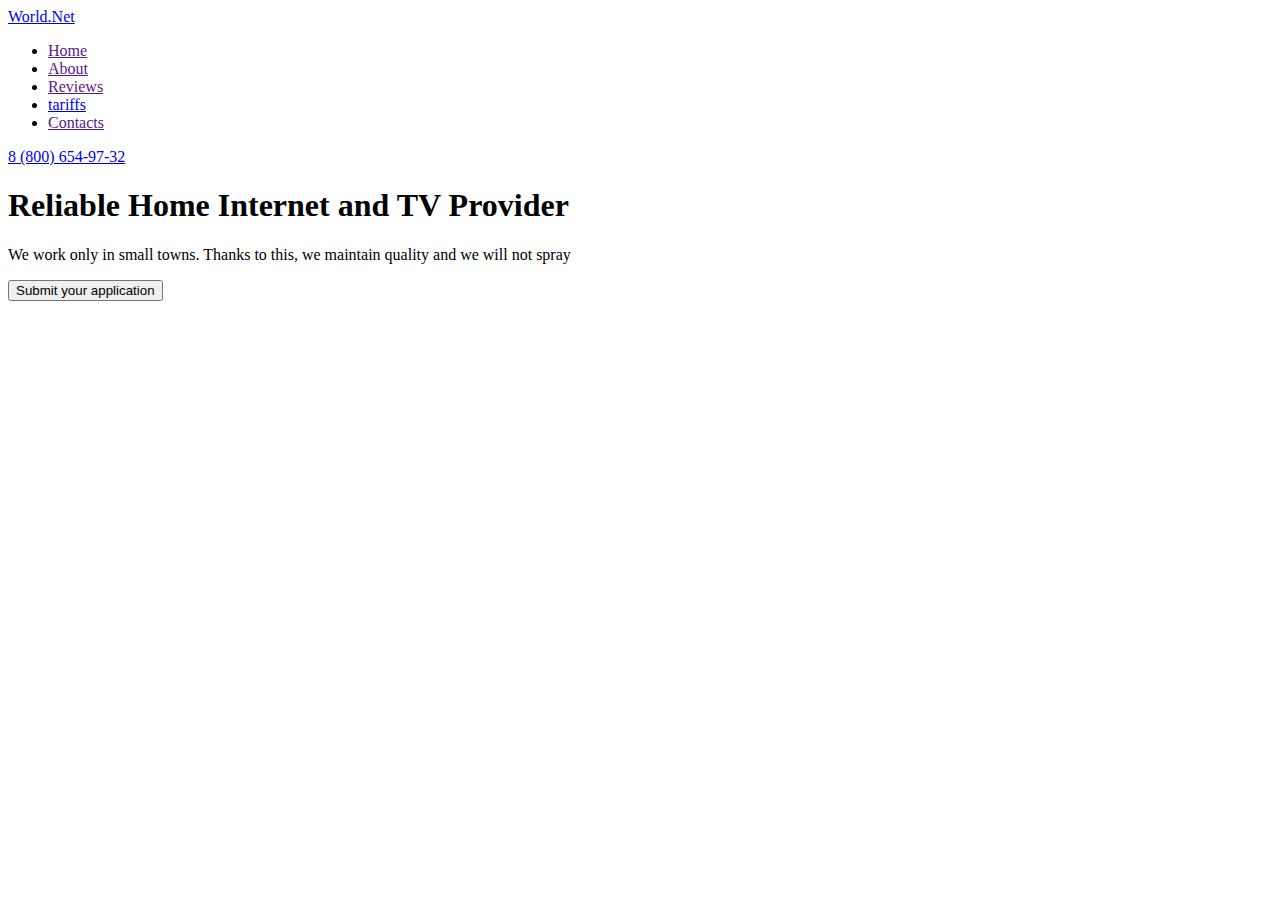
==== index.html @ 022cb954 "int" ====
<!DOCTYPE html>
<html lang="en">
<head>
    <meta charset="UTF-8">
    <meta name="viewport" content="width=device-width, initial-scale=1.0">
    <title>Internet</title>
</head>
<body>
    <header>
        <nav>
            <a href="./index.html">World.Net</a>
            <ul>
                <li><a href="">Home</a></li>
                <li><a href="">About</a></li>
                <li><a href="">Reviews</a></li>
                <li><a href="./tariffs.html">tariffs</a></li>
                <li><a href="">Contacts</a></li>
            </ul>
        </nav>
        <a href="tel:88006549732"> 8 (800) 654-97-32</a>
    </header>
    <main>
        <section>
            <h1>Reliable Home Internet and TV Provider</h1>
            <p>We work only in small towns. Thanks to this, 
                we maintain quality and we will not spray</p>
            <button>Submit your application</button><img src="./images/bro.png" alt=""></section>
    </main>  
</body>
</html>
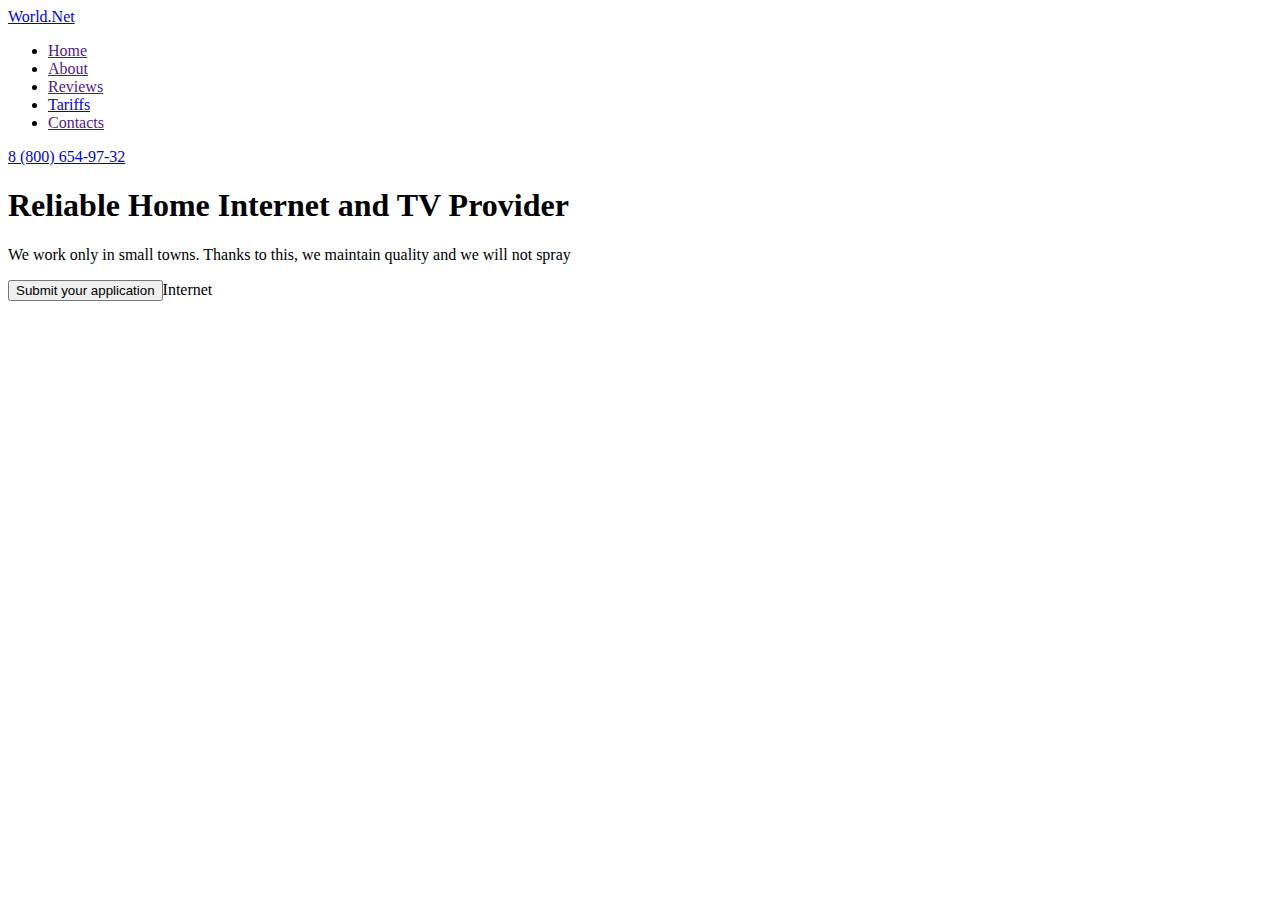
==== commit d8503b62: "int" ====
--- a/index.html
+++ b/index.html
@@ -13,7 +13,7 @@
                 <li><a href="">Home</a></li>
                 <li><a href="">About</a></li>
                 <li><a href="">Reviews</a></li>
-                <li><a href="./tariffs.html">tariffs</a></li>
+                <li><a href="./tariffs.html">Tariffs</a></li>
                 <li><a href="">Contacts</a></li>
             </ul>
         </nav>
@@ -24,7 +24,7 @@
             <h1>Reliable Home Internet and TV Provider</h1>
             <p>We work only in small towns. Thanks to this, 
                 we maintain quality and we will not spray</p>
-            <button>Submit your application</button><img src="./images/bro.png" alt=""></section>
+            <button>Submit your application</button><img src="./images/bro.jpg" alt="">Internet</section>
     </main>  
 </body>
 </html>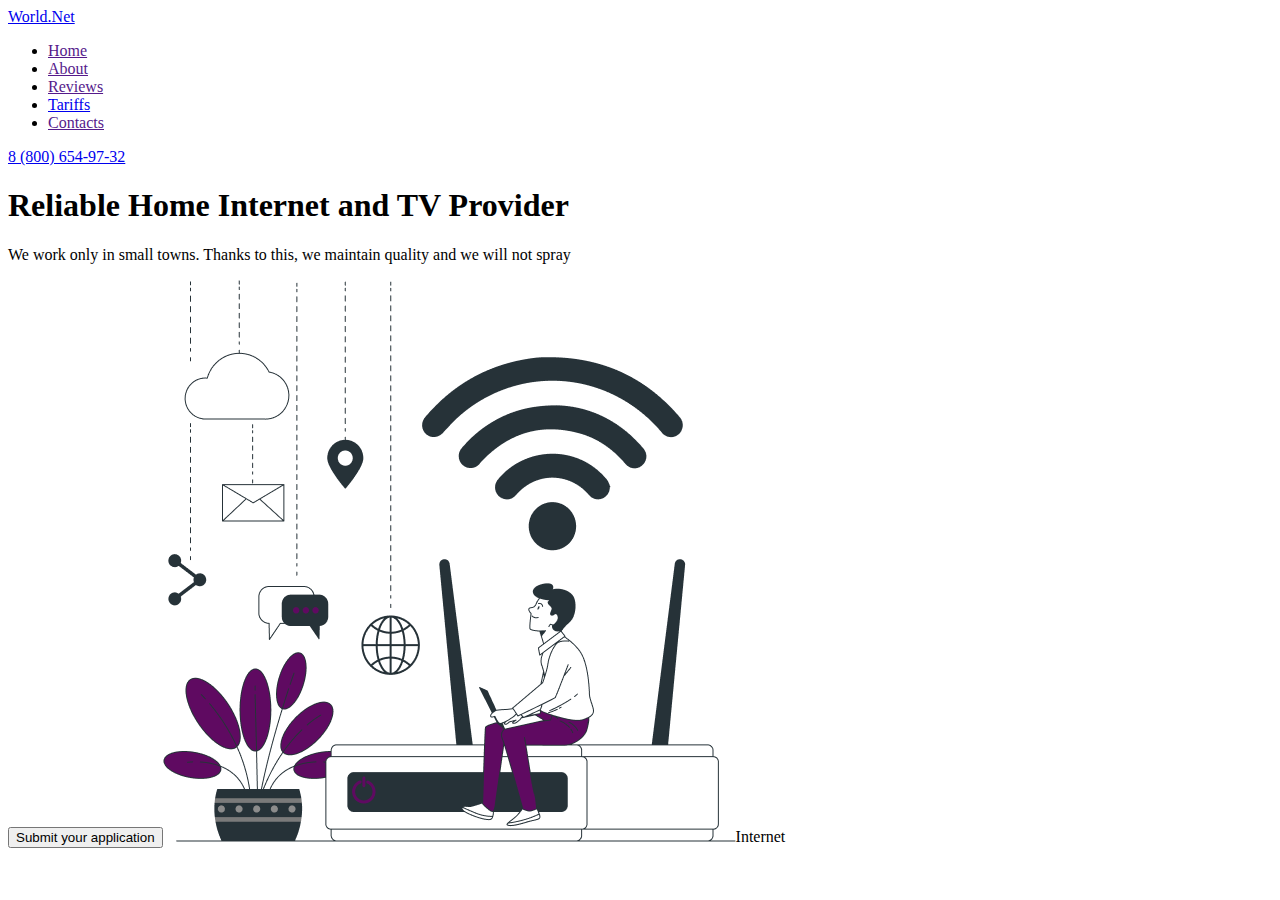
==== commit 4e41b3b9: "int" ====
--- a/index.html
+++ b/index.html
@@ -24,7 +24,7 @@
             <h1>Reliable Home Internet and TV Provider</h1>
             <p>We work only in small towns. Thanks to this, 
                 we maintain quality and we will not spray</p>
-            <button>Submit your application</button><img src="./images/bro.jpg" alt="">Internet</section>
+            <button>Submit your application</button><img src="./images/internet-day/bro.png" alt="">Internet</section>
     </main>  
 </body>
 </html>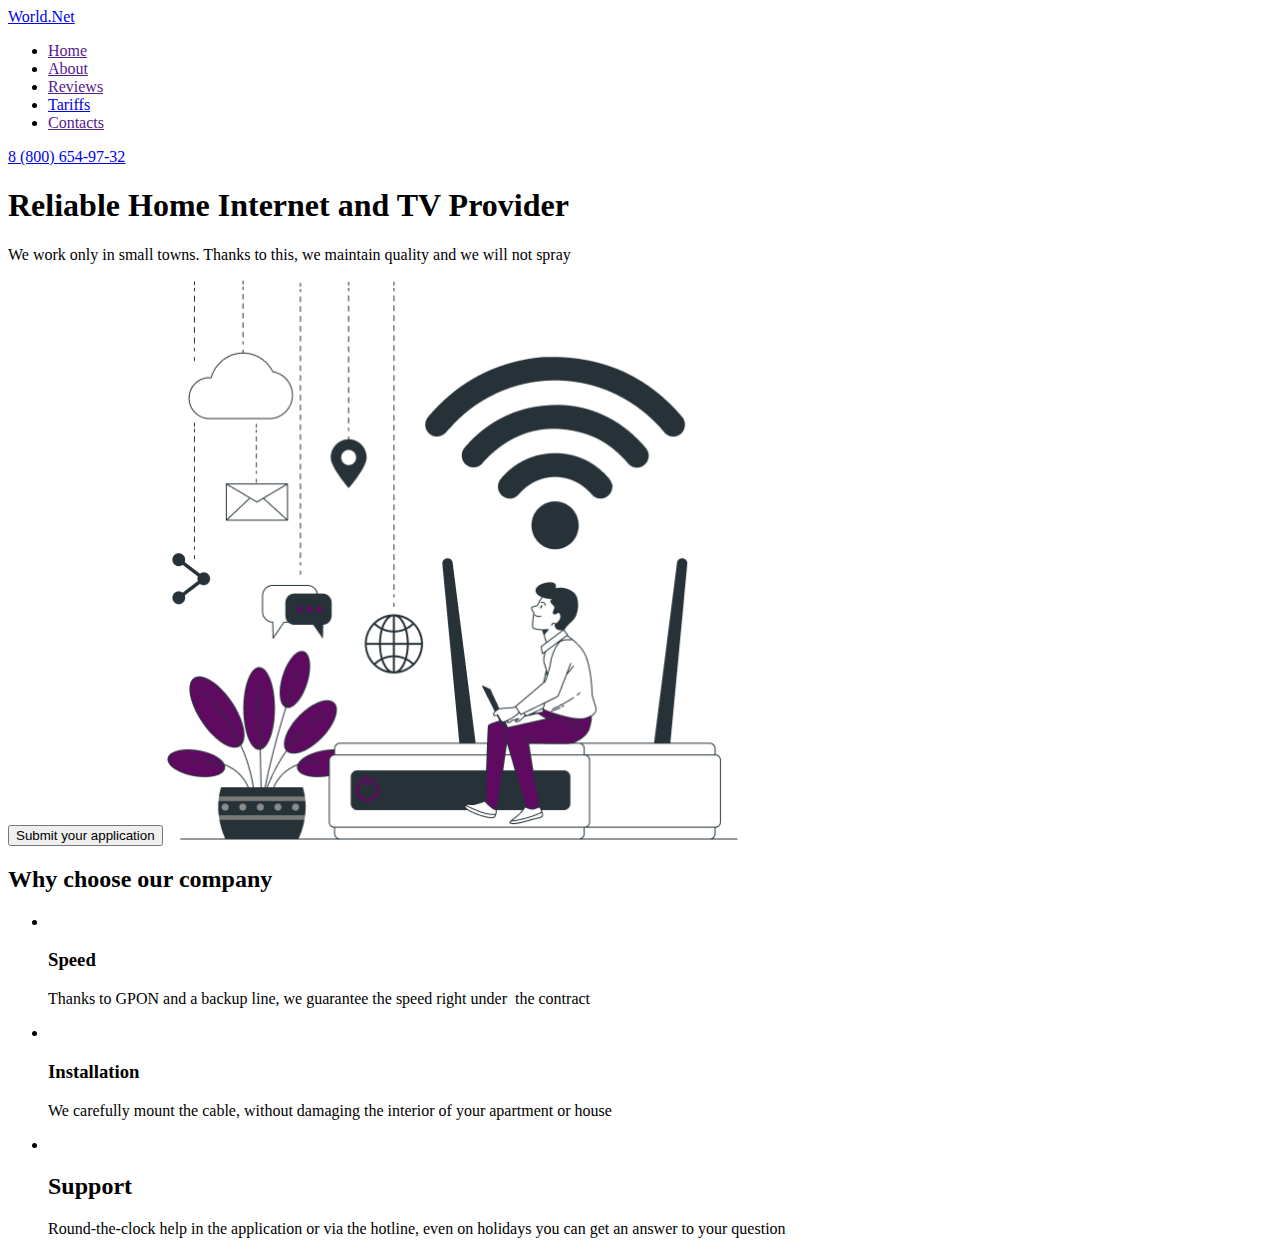
==== commit 5b042b4b: "int" ====
--- a/index.html
+++ b/index.html
@@ -24,7 +24,35 @@
             <h1>Reliable Home Internet and TV Provider</h1>
             <p>We work only in small towns. Thanks to this, 
                 we maintain quality and we will not spray</p>
-            <button>Submit your application</button><img src="./images/internet-day/bro.png" alt="">Internet</section>
+            <button type="button">Submit your application</button>
+            <img 
+            src="./images/internet-day/bro.png" alt="Internet" 
+            width="571"
+            height="560"
+            />
+        </section>
+        <section>
+            <h2>Why choose our company</h2>
+            <ul>
+                <li>
+                    <img src="" alt=""/>
+                    <h3>Speed</h3>
+                    <p>Thanks to GPON and a backup line, we guarantee the speed right under  +the contract</p>
+                </li>
+                <li>
+                    <img src="" alt=""/>
+                    <h3>Installation</h3>
+                    <p>We carefully mount the cable, without damaging the interior of your apartment
+                        or house</p>
+                </li>
+                <li>
+                    <img src="" alt=""/>
+                    <h2>Support</h2>
+                    <p>Round-the-clock help in the application or via the hotline, even on holidays you can get an answer to your question</p>
+                </li>
+            </ul>
+        </section>
     </main>  
 </body>
 </html>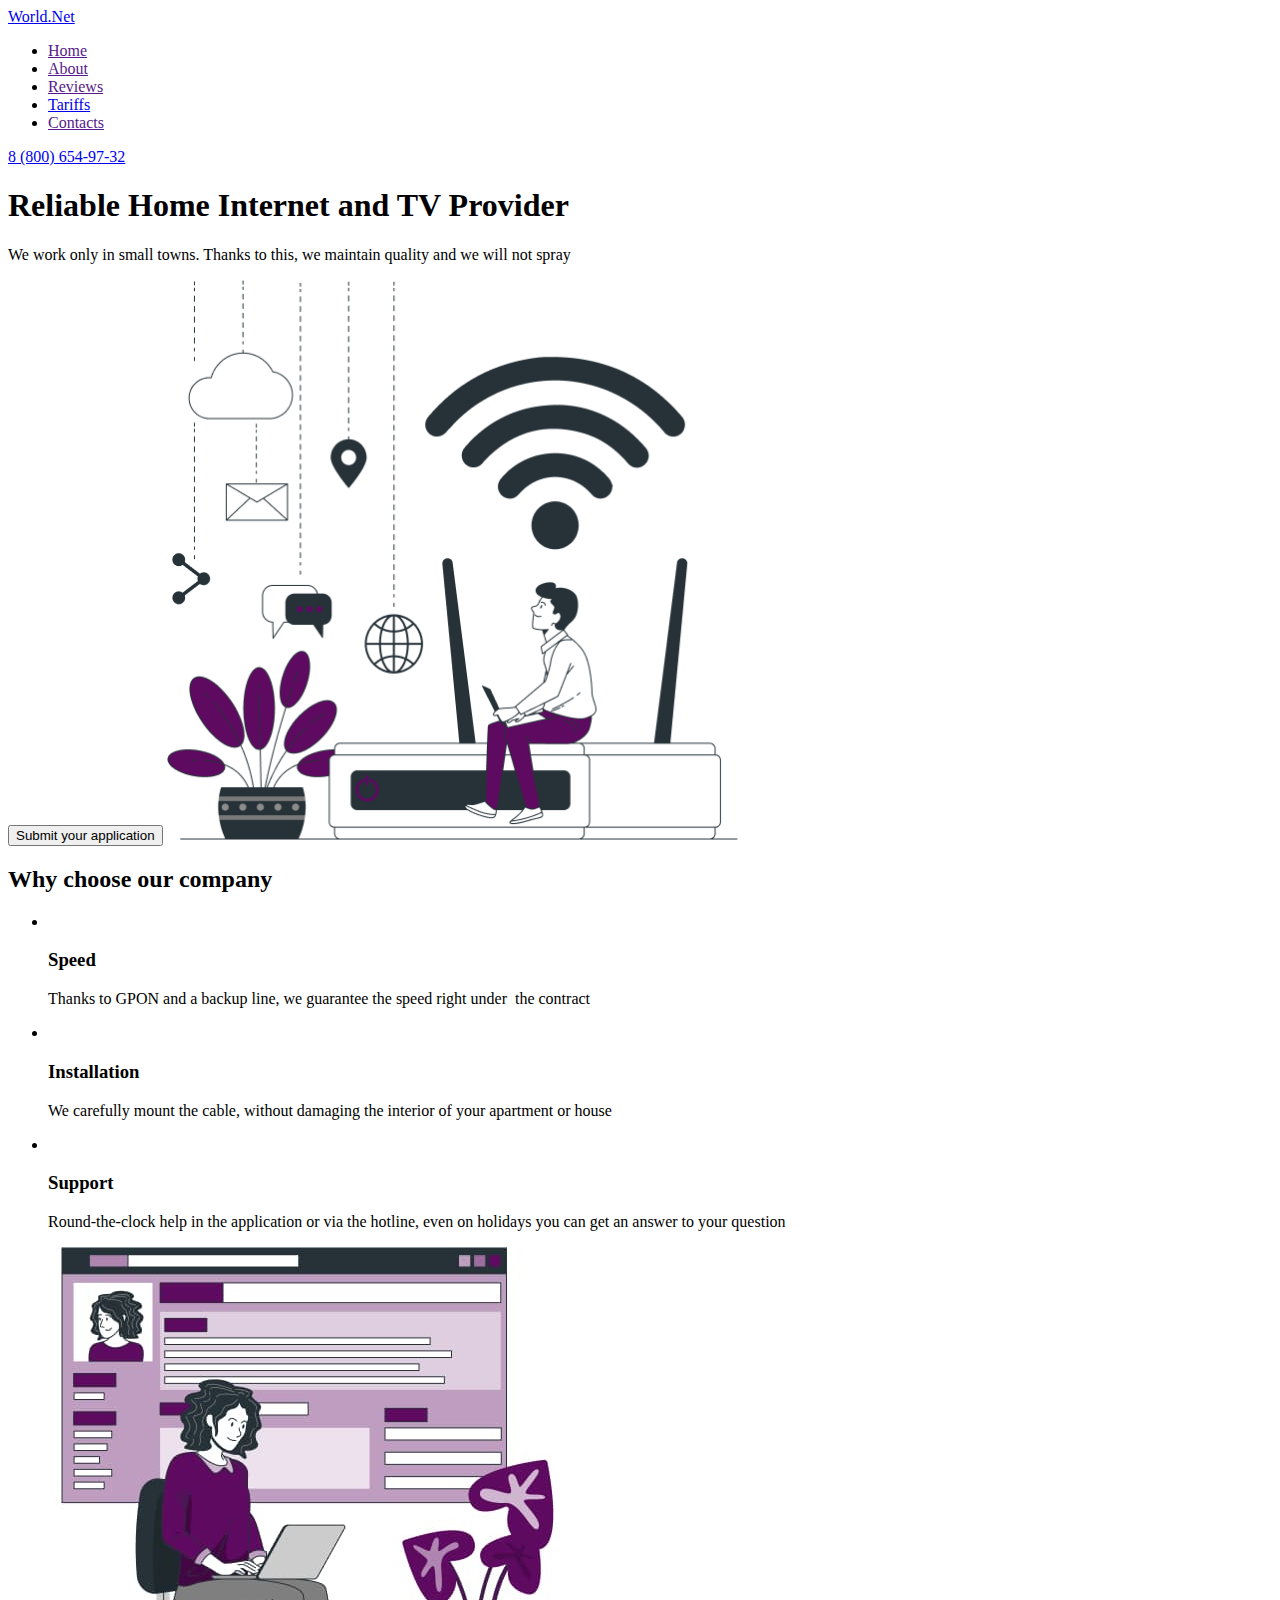
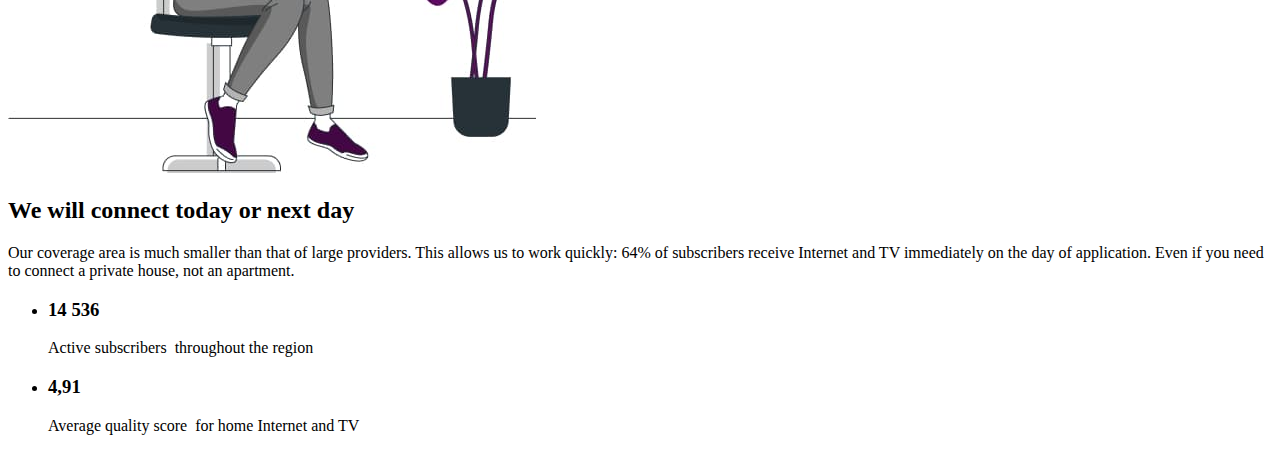
==== commit e4547cd8: "int" ====
--- a/index.html
+++ b/index.html
@@ -48,11 +48,28 @@
                 </li>
                 <li>
                     <img src="" alt=""/>
-                    <h2>Support</h2>
+                    <h3>Support</h3>
                     <p>Round-the-clock help in the application or via the hotline, even on holidays you can get an answer to your question</p>
                 </li>
             </ul>
         </section>
+        <section>
+            <img src="./images/online-page/bro-2.jpg" alt="woman with noutbook"/>
+            <h2>We will connect today or next day</h2>
+            <p>Our coverage area is much smaller than that of large providers. This allows us to work quickly: 64% of subscribers receive Internet and TV immediately on the day of application. Even if you need to connect a private house, not an apartment.</p>
+            <ul>
+                <li>
+                    <h3>14 536</h3>
+                    <p>Active subscribers  +throughout the region</p>
+                </li>
+                <li>
+                    <h3>4,91</h3>
+                    <p>Average quality score  +for home Internet and TV</p>
+                </li>
+            </ul>  
+        </section>
     </main>  
 </body>
 </html>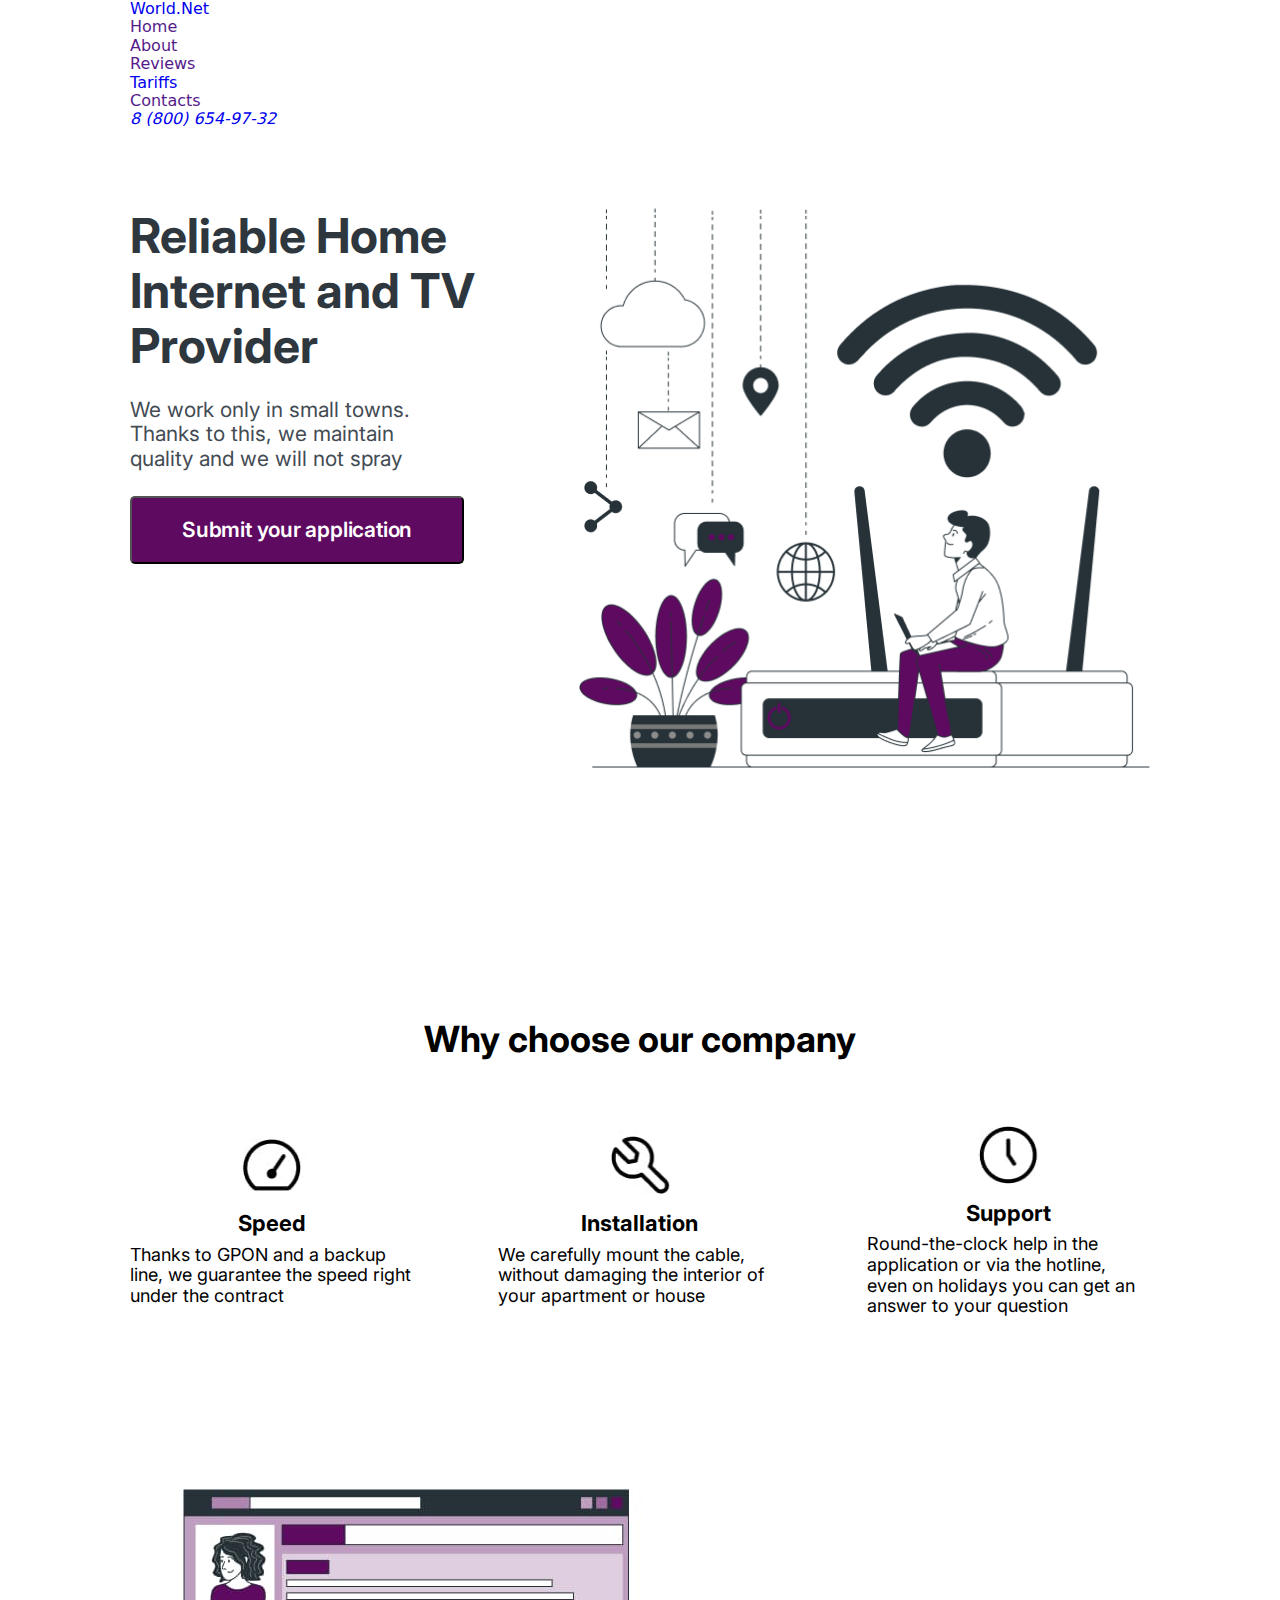
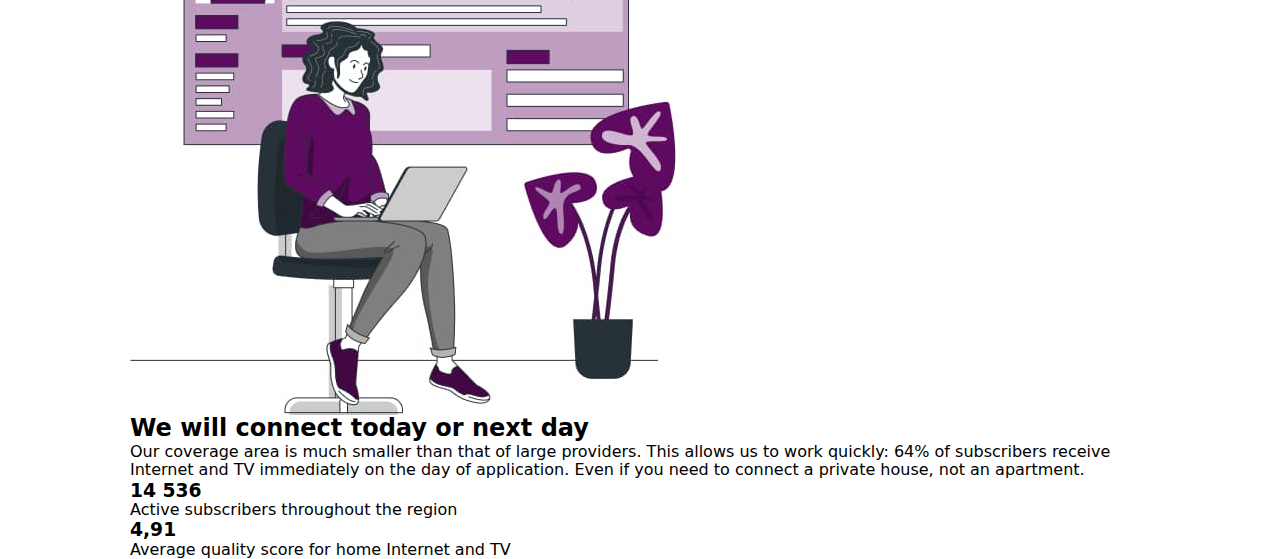
==== commit f7a8f763: "internet" ====
--- a/index.html
+++ b/index.html
@@ -4,71 +4,97 @@
     <meta charset="UTF-8">
     <meta name="viewport" content="width=device-width, initial-scale=1.0">
     <title>Internet</title>
+    <link rel="preconnect" href="https://fonts.googleapis.com" />
+    <link rel="preconnect" href="https://fonts.gstatic.com" crossorigin />
+    <link
+        href="https://fonts.googleapis.com/css2?family=Inter:wght@300;400;500;700&family=Montserrat&family=Reem+Kufi&display=swap"
+        rel="stylesheet" />
+    <link rel="stylesheet"
+        href="https://cdnjs.cloudflare.com/ajax/libs/modern-normalize/2.0.0/modern-normalize.min.css" />
+    <link rel="stylesheet" href="./css/style.css" />
 </head>
 <body>
-    <header>
-        <nav>
-            <a href="./index.html">World.Net</a>
-            <ul>
-                <li><a href="">Home</a></li>
-                <li><a href="">About</a></li>
-                <li><a href="">Reviews</a></li>
-                <li><a href="./tariffs.html">Tariffs</a></li>
-                <li><a href="">Contacts</a></li>
+    <header class="header">
+        <div class="container">
+        <nav class="header-navigation">
+            <a href="./index.html" class="header-logo">World.Net</a>
+            <ul class="header-list">
+                <li class="header-item"><a href="" class="header-link">Home</a></li>
+                <li class="header-item"><a href="" class="header-link">About</a></li>
+                <li class="header-item"><a href="" class="header-link">Reviews</a></li>
+                <li class="header-item"><a href="./tariffs.html" class="header-link">Tariffs</a></li>
+                <li class="header-item"><a href="" class="header-link">Contacts</a></li>
             </ul>
         </nav>
-        <a href="tel:88006549732"> 8 (800) 654-97-32</a>
+        <address class="header-address">
+        <a href="tel:88006549732" class="header-address-link"> 8 (800) 654-97-32</a>
+        </address>
+        </div>
     </header>
     <main>
-        <section>
-            <h1>Reliable Home Internet and TV Provider</h1>
-            <p>We work only in small towns. Thanks to this, 
+        <section class="hero">
+            <div class="container hero-container">
+            <div class="hero-img-text">
+            <h1 class="hero-title">Reliable Home Internet and TV Provider</h1>
+            <p class="hero-text">We work only in small towns. Thanks to this, 
                 we maintain quality and we will not spray</p>
-            <button type="button">Submit your application</button>
+            <button type="button" class="hero-btn">Submit your application</button>
+            </div>
+            <div>
             <img 
             src="./images/internet-day/bro.png" alt="Internet" 
             width="571"
             height="560"
+            class="hero-img"
             />
+            </div>
+            </div>
         </section>
-        <section>
-            <h2>Why choose our company</h2>
-            <ul>
-                <li>
-                    <img src="" alt=""/>
-                    <h3>Speed</h3>
-                    <p>Thanks to GPON and a backup line, we guarantee the speed right under  -the contract</p>
+        <section class="company">
+            <div class="container">
+            <h2 class="company-title">Why choose our company</h2>
+            <ul class="company-list">
+                <li class="company-item">
+                    <div class="company-img-wrap">
+                    <img src="./images/speed.jpg" class="company-img" alt="speedometer" width="71.701" height="70" />
+                    </div>
+                    <h3 class="company-subtitle">Speed</h3>
+                    <p class="company-text">Thanks to GPON and a backup line, we guarantee the speed right under the contract</p>
                 </li>
-                <li>
-                    <img src="" alt=""/>
-                    <h3>Installation</h3>
-                    <p>We carefully mount the cable, without damaging the interior of your apartment
+                <li class="company-item">
+                    <div class="company-img-wrap">
+                    <img src="./images/installition.jpg" class="company-img" alt="wrench" width="71.701" height="70"/>
+                    </div>
+                    <h3 class="company-subtitle">Installation</h3>
+                    <p class="company-text">We carefully mount the cable, without damaging the interior of your apartment
                         or house</p>
                 </li>
-                <li>
-                    <img src="" alt=""/>
-                    <h3>Support</h3>
-                    <p>Round-the-clock help in the application or via the hotline, even on holidays you can get an answer to your question</p>
+                <li class="company-item">
+                    <div class="company-img-wrap">
+                    <img src="./images/support.jpg" class="company-img" alt="clock" width="71.701" height="70"/>
+                    </div>
+                    <h3 class="company-subtitle">Support</h3>
+                    <p class="company-text">Round-the-clock help in the application or via the hotline, even on holidays you can get an answer to your question</p>
                 </li>
             </ul>
+            </div>
         </section>
-        <section>
-            <img src="./images/online-page/bro-2.jpg" alt="woman with noutbook"/>
-            <h2>We will connect today or next day</h2>
-            <p>Our coverage area is much smaller than that of large providers. This allows us to work quickly: 64% of subscribers receive Internet and TV immediately on the day of application. Even if you need to connect a private house, not an apartment.</p>
-            <ul>
-                <li>
-                    <h3>14 536</h3>
-                    <p>Active subscribers  -throughout the region</p>
+        <section class="connect">
+            <div class="container">
+            <img src="./images/online-page/bro-2.jpg" class="connect-img" alt="woman with noutbook"/>
+            <h2 class="connect-title">We will connect today or next day</h2>
+            <p class="connect-text">Our coverage area is much smaller than that of large providers. This allows us to work quickly: 64% of subscribers receive Internet and TV immediately on the day of application. Even if you need to connect a private house, not an apartment.</p>
+            <ul class="connect-list">
+                <li class="connect-item">
+                    <h3 class="connect-subtitle">14 536</h3>
+                    <p class="connect-text">Active subscribers throughout the region</p>
                 </li>
-                <li>
-                    <h3>4,91</h3>
-                    <p>Average quality score  -for home Internet and TV</p>
+                <li class="connect-item">
+                    <h3 class="connect-subtitle">4,91</h3>
+                    <p class="connect-text">Average quality score for home Internet and TV</p>
                 </li>
-            </ul>  
+            </ul>
+            </div>  
         </section>
     </main>  
 </body>
--- a/css/style.css
+++ b/css/style.css
@@ -0,0 +1,139 @@
+h1,
+h2,
+h3, 
+h4, 
+h5, 
+h6,
+p,
+ul,
+a {
+    margin: 0;
+    padding: 0;
+}
+img {
+    display: block;
+}
+ul {
+    list-style: none;
+}
+a {
+    text-decoration: none;
+}
+.header {
+}
+.container {
+    max-width: 1440px;
+    padding-left: 130px;
+    padding-right: 130px;
+}
+.header-navigation {
+}
+.header-logo {
+}
+.header-list {
+}
+.header-item {
+}
+.header-link {
+}
+.header-address {
+}
+.header-address-link {
+}
+.hero {
+    padding: 79px 0;
+}
+.hero-container {
+    display: flex;
+}
+.hero-img-text {
+}
+.hero-title {
+color: var(--1, #2E363E);
+font-feature-settings: 'clig' off, 'liga' off;
+font-family: Inter;
+font-size: 48px;
+line-height: 1,30;
+letter-spacing: -0,2em;
+margin-bottom: 25px;
+margin-right: 53.46px;
+}
+.hero-text {
+color: var(--2, #434B53);
+font-family: Inter;
+font-size: 21px;
+line-height: 1,60;
+letter-spacing: -0.01;
+margin-bottom: 25px;
+margin-right: 150px;
+}
+.hero-btn {
+display: inline-flex;
+padding: 20px 50px;
+align-items: flex-start;
+gap: 10px;
+border-radius: 5px;
+background: #5F0A61;
+color: #FFF;
+font-family: Inter;
+font-size: 21px;
+font-weight: 600;
+line-height: 1,43;
+letter-spacing: -0.01em;
+}
+.hero-img {
+}
+.company {
+    padding-top: 172px;
+    padding-bottom: 172px;
+}
+.company-title {
+text-align: center;
+font-family: Inter;
+font-size: 36px;
+line-height: 1,33;
+margin-bottom: 60px;
+}
+.company-list {
+    display: flex;
+    justify-content: center;
+    align-items: center;
+    gap: 85px;
+}
+.company-item {
+    width: calc((100% - 170px) / 3);
+}
+.company-img-wrap{
+    display: flex;
+    justify-content: center;
+    margin-bottom: 11px;
+}
+.company-img {
+}
+.company-subtitle {
+text-align: center;
+font-family: Inter;
+font-size: 22px;
+font-weight: 700;
+line-height: 1,43;
+margin-bottom: 8px;
+}
+.company-text {
+font-family: Inter;
+font-size: 18px;
+line-height: 1,5;
+}
+.connect {
+}
+.connect-img {
+}
+.connect-title {
+}
+.connect-text {
+}
+.connect-list {
+}
+.connect-item {
+}
+.connect-subtitle {
+}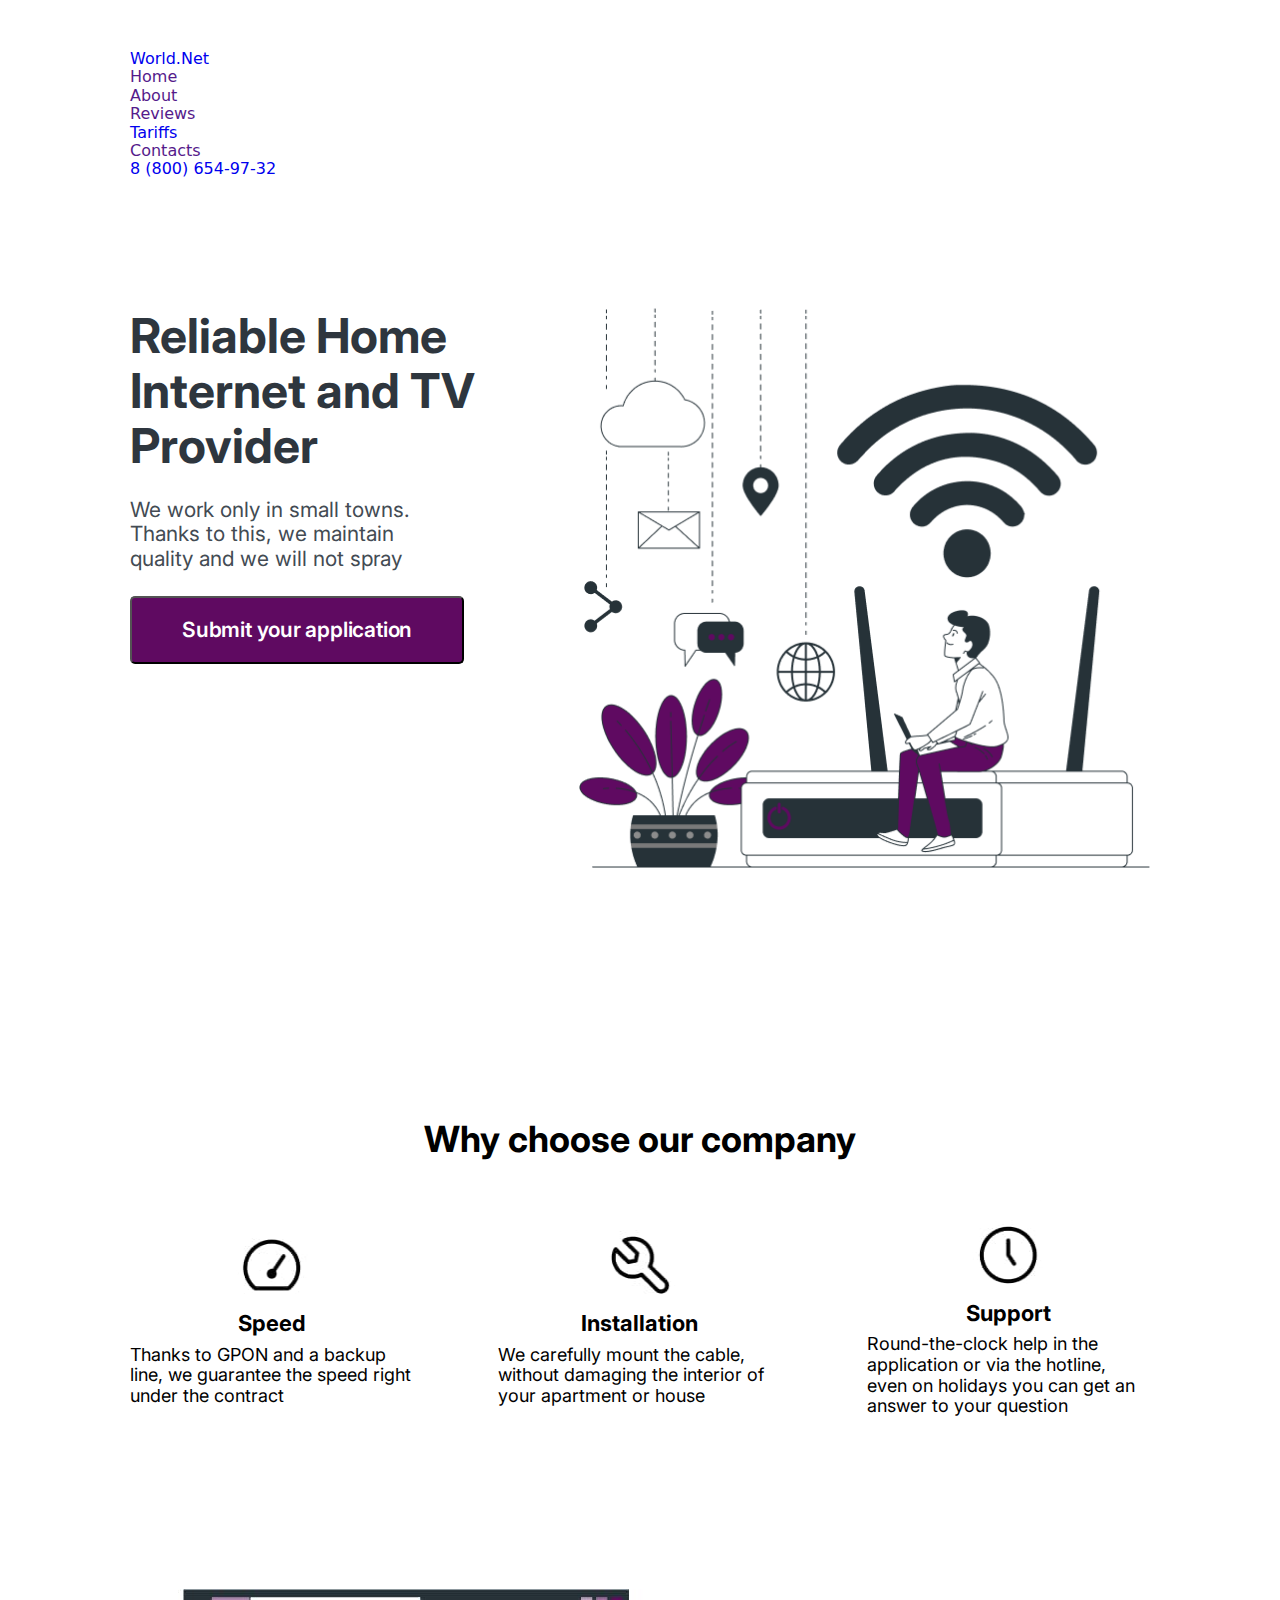
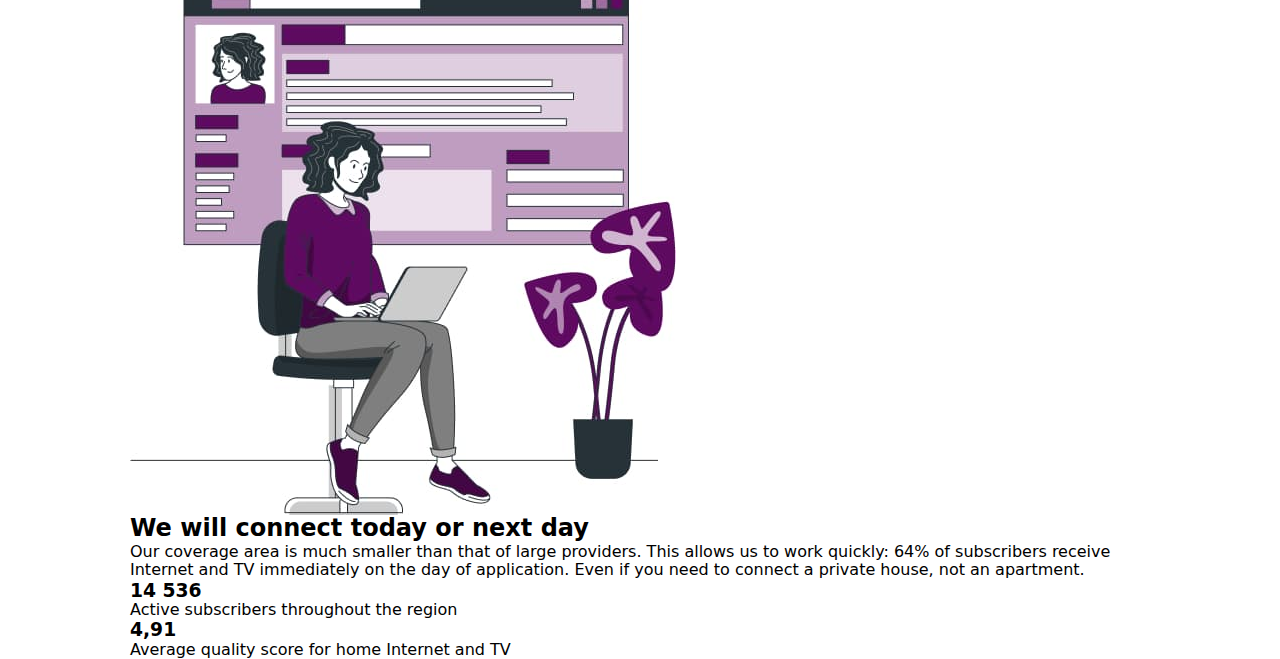
==== commit ebbf6c2f: "int" ====
--- a/index.html
+++ b/index.html
@@ -26,9 +26,7 @@
                 <li class="header-item"><a href="" class="header-link">Contacts</a></li>
             </ul>
         </nav>
-        <address class="header-address">
-        <a href="tel:88006549732" class="header-address-link"> 8 (800) 654-97-32</a>
-        </address>
+        <a href="tel:88006549732" class="header-tel-link"> 8 (800) 654-97-32</a>
         </div>
     </header>
     <main>
@@ -55,24 +53,18 @@
             <h2 class="company-title">Why choose our company</h2>
             <ul class="company-list">
                 <li class="company-item">
-                    <div class="company-img-wrap">
                     <img src="./images/speed.jpg" class="company-img" alt="speedometer" width="71.701" height="70" />
-                    </div>
                     <h3 class="company-subtitle">Speed</h3>
                     <p class="company-text">Thanks to GPON and a backup line, we guarantee the speed right under the contract</p>
                 </li>
                 <li class="company-item">
-                    <div class="company-img-wrap">
                     <img src="./images/installition.jpg" class="company-img" alt="wrench" width="71.701" height="70"/>
-                    </div>
                     <h3 class="company-subtitle">Installation</h3>
                     <p class="company-text">We carefully mount the cable, without damaging the interior of your apartment
                         or house</p>
                 </li>
                 <li class="company-item">
-                    <div class="company-img-wrap">
                     <img src="./images/support.jpg" class="company-img" alt="clock" width="71.701" height="70"/>
-                    </div>
                     <h3 class="company-subtitle">Support</h3>
                     <p class="company-text">Round-the-clock help in the application or via the hotline, even on holidays you can get an answer to your question</p>
                 </li>
--- a/css/style.css
+++ b/css/style.css
@@ -19,12 +19,14 @@
 a {
     text-decoration: none;
 }
-.header {
-}
 .container {
     max-width: 1440px;
     padding-left: 130px;
     padding-right: 130px;
+}
+.header {
+   padding-top: 50px;
+   padding-bottom: 50px;
 }
 .header-navigation {
 }
@@ -36,9 +38,7 @@
 }
 .header-link {
 }
-.header-address {
-}
-.header-address-link {
+.header-tel-link {
 }
 .hero {
     padding: 79px 0;
@@ -103,12 +103,9 @@
 .company-item {
     width: calc((100% - 170px) / 3);
 }
-.company-img-wrap{
-    display: flex;
-    justify-content: center;
+.company-img {
+    margin: 0 auto;
     margin-bottom: 11px;
-}
-.company-img {
 }
 .company-subtitle {
 text-align: center;
